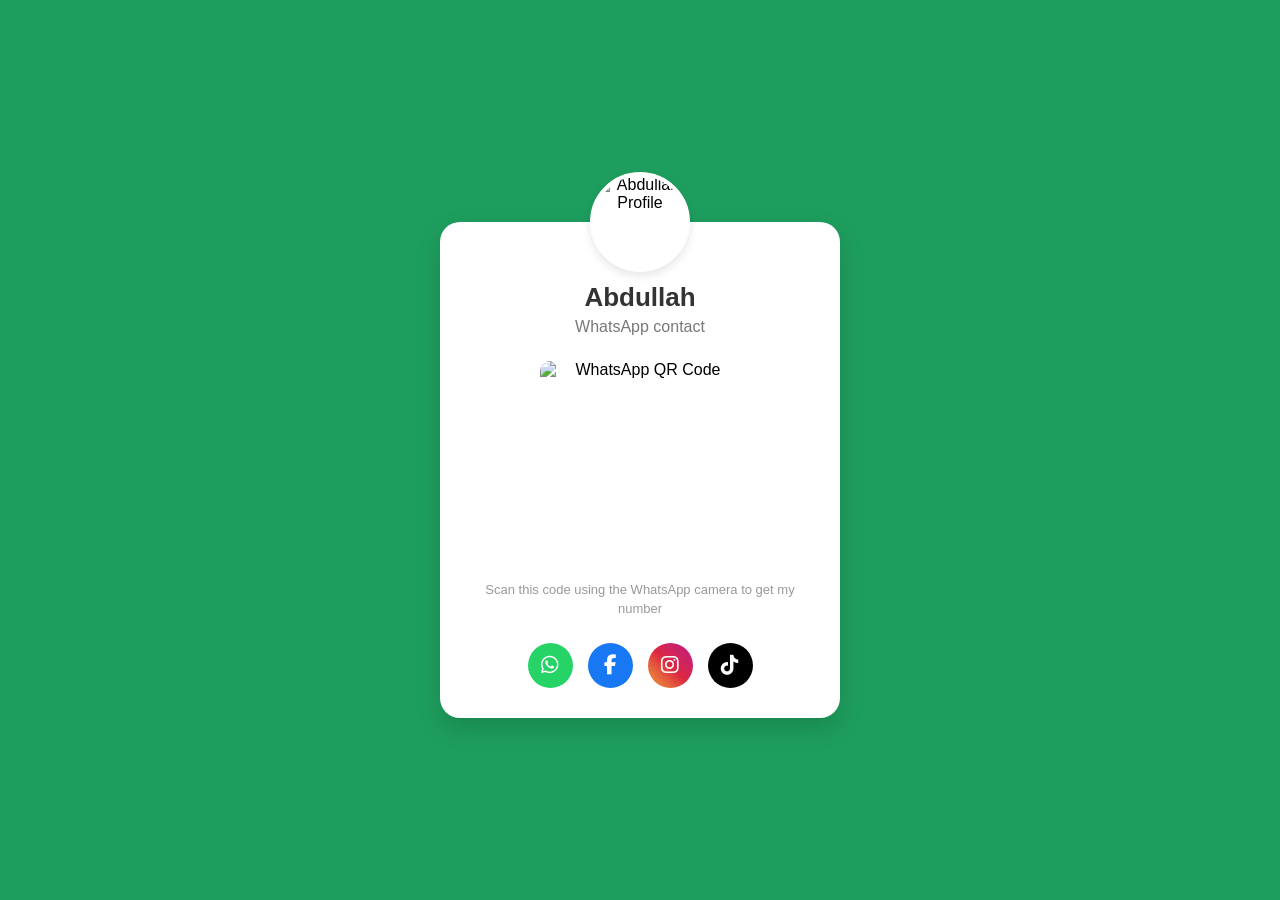
==== deepseek_html_allforme.html @ 6c09cd91 "Add files via upload" ====
<!DOCTYPE html>
<html lang="en">
<head>
    <meta charset="UTF-8">
    <meta name="viewport" content="width=device-width, initial-scale=1.0">
    <title>Abdullah - Test Version</title>
    
    <!-- أيقونات السوشيال ميديا -->
    <link rel="stylesheet" href="https://cdnjs.cloudflare.com/ajax/libs/font-awesome/6.4.0/css/all.min.css">

    <!-- ========================================== -->
    <!-- هنا بداية كود الـ CSS (التصميم) -->
    <!-- ========================================== -->
    <style>
        /* 1. إعدادات عامة للصفحة */
        * {
            margin: 0;
            padding: 0;
            box-sizing: border-box;
            font-family: 'Segoe UI', Tahoma, Geneva, Verdana, sans-serif;
        }

        /* 2. لون الخلفية الأخضر */
        body {
            background-color: #1e9e5e; 
            display: flex;
            justify-content: center;
            align-items: center;
            min-height: 100vh;
            padding: 20px;
        }

        /* 3. الكارت الأبيض اللي في النص */
        .card-container {
            background-color: #ffffff; 
            width: 100%;
            max-width: 400px; 
            border-radius: 20px; 
            padding: 60px 30px 30px 30px; 
            text-align: center;
            position: relative;
            box-shadow: 0 10px 25px rgba(0,0,0,0.15); 
            margin-top: 40px;
        }

        /* 4. الصورة الشخصية (اللي طالعة فوق) */
        .profile-pic {
            position: absolute;
            top: -50px; 
            left: 50%;
            transform: translateX(-50%);
            width: 100px; 
            height: 100px;
            border-radius: 50%;
            border: 4px solid #ffffff;
            background-color: #fff;
            box-shadow: 0 4px 10px rgba(0,0,0,0.1);
            overflow: hidden;
        }

        .profile-pic img {
            width: 100%;
            height: 100%;
            object-fit: cover;
            object-position: center 20%; /* عشان يظبط وش عبدالله في النص */
        }

        /* 5. الاسم */
        .name {
            font-size: 26px;
            color: #333;
            margin-bottom: 5px;
            font-weight: 600;
        }

        /* 6. الوصف (WhatsApp contact) */
        .description {
            font-size: 16px;
            color: #777;
            margin-bottom: 25px;
        }

        /* 7. الـ QR Code */
        .qr-container {
            margin-bottom: 20px;
            display: flex;
            justify-content: center;
        }

        .qr-container img {
            width: 200px; 
            height: 200px;
            border-radius: 10px;
        }

        /* 8. النص اللي تحت الـ QR */
        .scan-text {
            font-size: 13px;
            color: #999;
            margin-bottom: 25px;
            line-height: 1.4;
        }

        /* 9. حاوية أزرار السوشيال ميديا */
        .social-links {
            display: flex;
            justify-content: center;
            gap: 15px; 
            flex-wrap: wrap;
        }

        /* 10. شكل الزرار نفسه */
        .btn {
            width: 45px;
            height: 45px;
            border-radius: 50%;
            display: flex;
            justify-content: center;
            align-items: center;
            text-decoration: none;
            color: #fff;
            font-size: 20px;
            transition: transform 0.2s, opacity 0.2s;
        }

        .btn:hover {
            transform: translateY(-3px);
            opacity: 0.9;
        }

        /* 11. ألوان الأزرار */
        .whatsapp { background-color: #25D366; }
        .facebook { background-color: #1877F2; }
        .instagram { background: linear-gradient(45deg, #f09433 0%, #e6683c 25%, #dc2743 50%, #cc2366 75%, #bc1888 100%); }
        .tiktok { background-color: #000000; }
    </style>
</head>
<body>

    <div class="card-container">
        
        <!-- الصورة الشخصية (تم تحديثها بصورتك) -->
        <div class="profile-pic">
            <img src="https://i.ibb.co/3k6q6vB/abdullah.jpg" alt="Abdullah Profile">
        </div>

        <!-- الاسم -->
        <h1 class="name">Abdullah</h1>
        
        <!-- الوصف -->
        <p class="description">WhatsApp contact</p>

        <!-- الـ QR Code -->
        <div class="qr-container">
            <img src="https://api.qrserver.com/v1/create-qr-code/?size=200x200&data=https://wa.me/qr/LHBDTVRAW6YMJ1" alt="WhatsApp QR Code">
        </div>

        <!-- النص التحتاني -->
        <p class="scan-text">Scan this code using the WhatsApp camera to get my number</p>

        <!-- الأزرار -->
        <div class="social-links">
            <a href="https://wa.me/qr/LHBDTVRAW6YMJ1" target="_blank" class="btn whatsapp"><i class="fab fa-whatsapp"></i></a>
            <a href="https://www.facebook.com/abdalla.shady.75?sfnsn=scwspwa&mibextid=RUbZ1f" target="_blank" class="btn facebook"><i class="fab fa-facebook-f"></i></a>
            <a href="https://www.instagram.com/invites/contact/?utm_source=ig_contact_invite&utm_medium=copy_link&utm_content=ucfqs6m" target="_blank" class="btn instagram"><i class="fab fa-instagram"></i></a>
            <a href="https://www.tiktok.com/@_say_my_name_1?_r=1&_t=ZS-9AkQg2pZjOv" target="_blank" class="btn tiktok"><i class="fab fa-tiktok"></i></a>
        </div>

    </div>

</body>
</html>
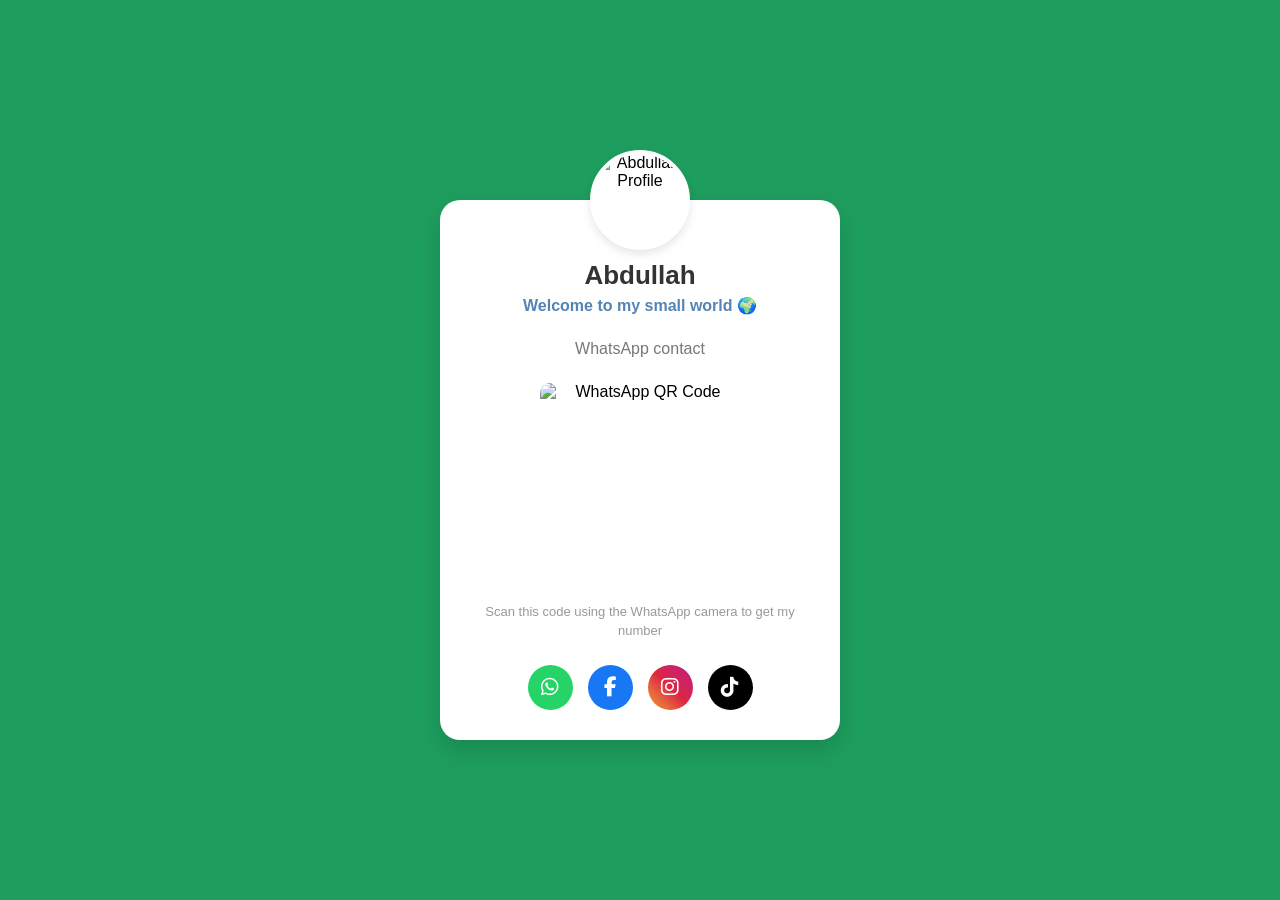
==== commit db4be732: "Update deepseek_html_allforme.html Updated the description and styled it" ====
--- a/deepseek_html_allforme.html
+++ b/deepseek_html_allforme.html
@@ -17,7 +17,7 @@
             margin: 0;
             padding: 0;
             box-sizing: border-box;
-            font-family: 'Segoe UI', Tahoma, Geneva, Verdana, sans-serif;
+            font-family: 'Cairo', sans-serif;
         }
 
         /* 2. لون الخلفية الأخضر */
@@ -144,8 +144,10 @@
             <img src="https://i.ibb.co/3k6q6vB/abdullah.jpg" alt="Abdullah Profile">
         </div>
 
-        <!-- الاسم -->
         <h1 class="name">Abdullah</h1>
+<p class="description" style="color: #5484b4; font-weight: bold; margin-bottom: 25px;">
+    Welcome to my small world 🌍
+</p> 
         
         <!-- الوصف -->
         <p class="description">WhatsApp contact</p>
@@ -169,4 +171,4 @@
     </div>
 
 </body>
-</html>+</html>
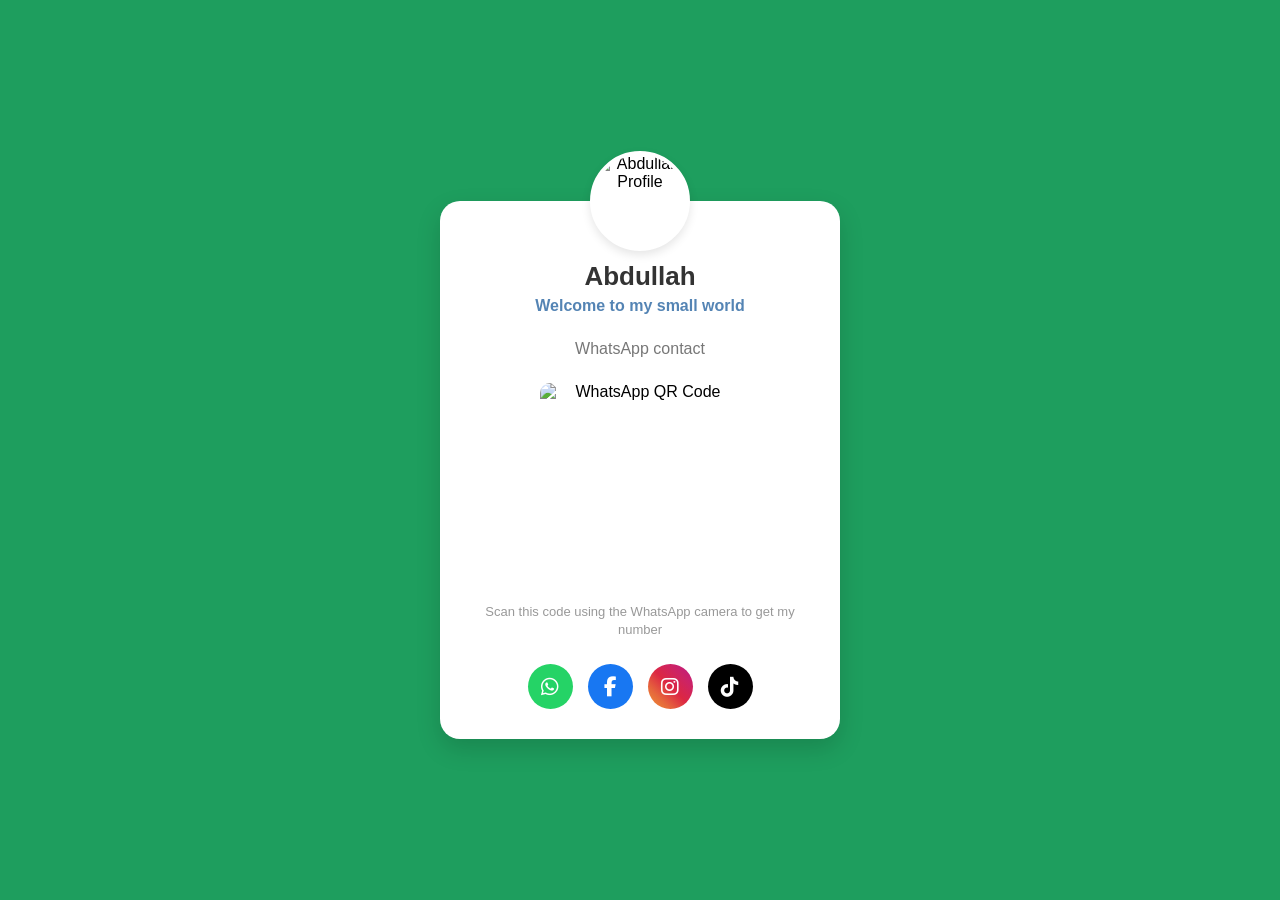
==== commit 1d5cefd5: "Update deepseek_html_allforme.html deleted an emoji" ====
--- a/deepseek_html_allforme.html
+++ b/deepseek_html_allforme.html
@@ -146,7 +146,7 @@
 
         <h1 class="name">Abdullah</h1>
 <p class="description" style="color: #5484b4; font-weight: bold; margin-bottom: 25px;">
-    Welcome to my small world 🌍
+    Welcome to my small world 
 </p> 
         
         <!-- الوصف -->
